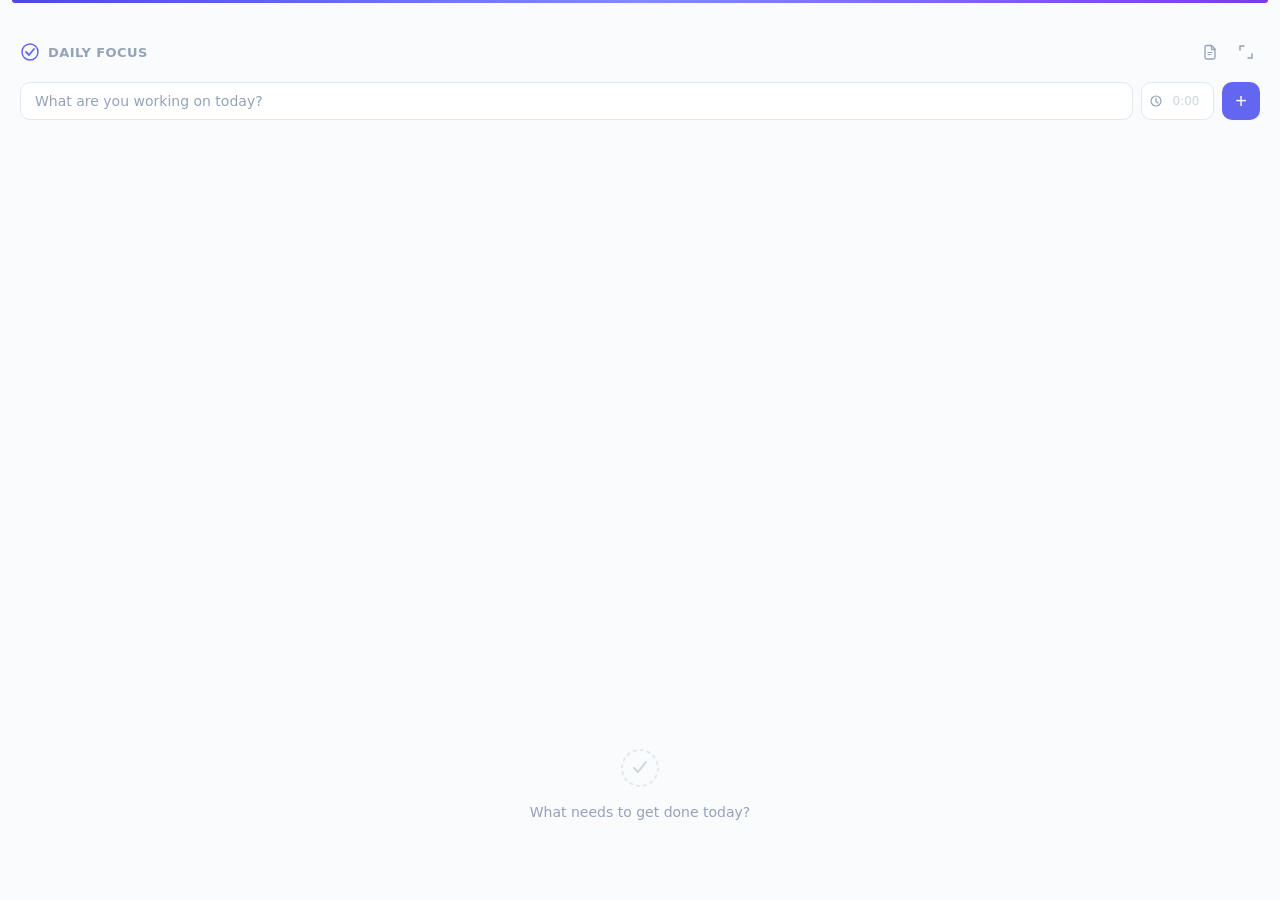
==== src/index.html @ 505d0c35 "Initial commit: Daily Focus Tauri app Vanilla JS + Rust/Tauri v2 task manager with dual-mode UI (ful" ====
<!DOCTYPE html>
<html lang="en">
<head>
  <meta charset="UTF-8">
  <meta name="viewport" content="width=device-width, initial-scale=1.0">
  <link rel="stylesheet" href="app.css">
  <title>Daily Focus</title>
</head>
<body class="mode-full">

  <!-- ── Full Mode ── -->
  <div class="full-mode-container">
    <div class="container">
      <header class="header" id="header-drag-handle">
        <div class="header-left">
          <svg class="header-icon" width="20" height="20" viewBox="0 0 20 20" fill="none">
            <circle cx="10" cy="10" r="8" stroke="#6366f1" stroke-width="1.5" fill="none"/>
            <path d="M6 10l3 3 5-6" stroke="#6366f1" stroke-width="1.8" stroke-linecap="round" stroke-linejoin="round"/>
          </svg>
          <h1>Daily Focus</h1>
        </div>
        <div class="header-right">
          <span class="header-date" id="header-date"></span>
          <button id="daily-notes-btn" class="mode-toggle-btn" title="Today's notes">
            <svg width="16" height="16" viewBox="0 0 16 16" fill="none">
              <path d="M4.5 1.5h5l3.5 3.5v8.5a1.5 1.5 0 01-1.5 1.5h-7A1.5 1.5 0 013 13.5V3a1.5 1.5 0 011.5-1.5z" stroke="currentColor" stroke-width="1.3" stroke-linejoin="round" fill="none"/>
              <path d="M9.5 1.5V5.5h4" stroke="currentColor" stroke-width="1.3" stroke-linejoin="round"/>
              <path d="M6 8.5h4M6 10.5h3" stroke="currentColor" stroke-width="1" stroke-linecap="round"/>
            </svg>
          </button>
          <button id="compact-toggle-btn" class="mode-toggle-btn" title="Switch to compact view">
            <svg width="16" height="16" viewBox="0 0 16 16" fill="none">
              <path d="M6 2L2 2L2 6" stroke="currentColor" stroke-width="1.5" stroke-linecap="round" stroke-linejoin="round"/>
              <path d="M10 14L14 14L14 10" stroke="currentColor" stroke-width="1.5" stroke-linecap="round" stroke-linejoin="round"/>
            </svg>
          </button>
        </div>
      </header>

      <div class="add-todo">
        <input type="text" id="todo-input" placeholder="What are you working on today?" autocomplete="off">
        <div class="estimate-field">
          <svg width="12" height="12" viewBox="0 0 12 12" fill="none">
            <circle cx="6" cy="6" r="5" stroke="currentColor" stroke-width="1.2" fill="none"/>
            <path d="M6 3v3.5l2 1.5" stroke="currentColor" stroke-width="1.2" stroke-linecap="round" stroke-linejoin="round"/>
          </svg>
          <input type="text" id="estimate-input" placeholder="0:00" title="Time estimate (h:mm)" autocomplete="off">
        </div>
        <button id="add-btn" title="Add task">+</button>
      </div>

      <div id="todo-list" class="todo-list"></div>

      <div id="empty-state" class="empty-state">
        <svg width="48" height="48" viewBox="0 0 48 48" fill="none">
          <circle cx="24" cy="24" r="18" stroke="#e2e8f0" stroke-width="2" fill="none" stroke-dasharray="4 3"/>
          <path d="M18 24l4 4 8-10" stroke="#cbd5e1" stroke-width="2" stroke-linecap="round" stroke-linejoin="round"/>
        </svg>
        <p>What needs to get done today?</p>
      </div>

      <footer class="footer" id="footer"></footer>
    </div>

    <div id="day-reset-banner" class="day-reset-banner hidden">
      <p>New day! Clear yesterday's tasks?</p>
      <div class="day-reset-actions">
        <button id="reset-clear" class="btn-clear">Clear all</button>
        <button id="reset-keep" class="btn-keep">Keep them</button>
      </div>
    </div>
  </div>

  <!-- ── Compact Mode ── -->
  <div class="compact-mode-container">
    <div class="compact-header" id="compact-drag-handle">
      <div class="compact-grip">
        <span></span><span></span><span></span>
      </div>
      <span class="compact-timer" id="compact-timer"></span>
      <div class="compact-controls">
        <button class="compact-btn" id="compact-page-btn" title="Open page">
          <svg width="14" height="14" viewBox="0 0 14 14" fill="none">
            <path d="M4 1h4l4 4v7a1 1 0 01-1 1H4a1 1 0 01-1-1V2a1 1 0 011-1z" stroke="currentColor" stroke-width="1.2" stroke-linejoin="round" fill="none"/>
            <path d="M8 1v4h4" stroke="currentColor" stroke-width="1.2" stroke-linejoin="round"/>
            <path d="M5.5 8h3M5.5 10h2" stroke="currentColor" stroke-width="0.9" stroke-linecap="round"/>
          </svg>
        </button>
        <button class="compact-btn" id="compact-pause-btn" title="Pause and expand">
          <svg width="14" height="14" viewBox="0 0 14 14" fill="none">
            <rect x="3" y="2" width="3" height="10" rx="0.5" fill="currentColor"/>
            <rect x="8" y="2" width="3" height="10" rx="0.5" fill="currentColor"/>
          </svg>
        </button>
        <button class="compact-btn" id="expand-toggle-btn" title="Switch to full view">
          <svg width="14" height="14" viewBox="0 0 14 14" fill="none">
            <path d="M2 10L2 12L4 12" stroke="currentColor" stroke-width="1.5" stroke-linecap="round" stroke-linejoin="round"/>
            <path d="M12 4L12 2L10 2" stroke="currentColor" stroke-width="1.5" stroke-linecap="round" stroke-linejoin="round"/>
          </svg>
        </button>
      </div>
    </div>
    <div class="compact-body" id="compact-body">
      <div class="compact-task-row">
        <input type="checkbox" class="compact-check" id="compact-task-check">
        <span class="compact-title" id="compact-task-title">No active task</span>
      </div>
      <div class="compact-progress" id="compact-progress" style="display:none">
        <div class="compact-progress-fill" id="compact-progress-fill"></div>
      </div>
      <div class="compact-subs" id="compact-subtask-list"></div>
    </div>
  </div>

  <script src="app.js"></script>
</body>
</html>
---- src/app.css ----
* {
  margin: 0;
  padding: 0;
  box-sizing: border-box;
}

body {
  font-family: -apple-system, BlinkMacSystemFont, 'SF Pro Text', 'Segoe UI', system-ui, sans-serif;
  font-size: 14px;
  color: #0f172a;
  background: #fafbfc;
  overflow: hidden;
  height: 100vh;
  display: flex;
  flex-direction: column;
  -webkit-font-smoothing: antialiased;
}

/* ── Mode Switching ── */
body.mode-full .compact-mode-container { display: none; }
body.mode-compact .full-mode-container { display: none; }
body.mode-compact { background: transparent; }

.full-mode-container {
  display: flex;
  flex-direction: column;
  height: 100vh;
  overflow: hidden;
}

.container {
  display: flex;
  flex-direction: column;
  flex: 1;
  min-height: 0;
  overflow: hidden;
}

/* ── Header (drag bar + app title) ── */
.header {
  display: flex;
  align-items: center;
  justify-content: space-between;
  padding: 0 20px 8px;
  padding-top: 38px;
  flex-shrink: 0;
  cursor: grab;
  position: relative;
}

.header:active {
  cursor: grabbing;
}

/* Top accent line (matches compact view) */
.header::before {
  content: '';
  position: absolute;
  top: 0;
  left: 12px;
  right: 12px;
  height: 3px;
  background: linear-gradient(90deg, #4f46e5, #818cf8, #7c3aed);
  border-radius: 0 0 3px 3px;
}

.header-left {
  display: flex;
  align-items: center;
  gap: 8px;
}

.header-icon {
  flex-shrink: 0;
}

.header h1 {
  font-size: 13px;
  font-weight: 600;
  color: #94a3b8;
  letter-spacing: 0.4px;
  text-transform: uppercase;
}

.header-right {
  display: flex;
  align-items: center;
  gap: 8px;
}

.header-date {
  font-size: 11px;
  color: #94a3b8;
  font-weight: 500;
}

.mode-toggle-btn {
  width: 28px;
  height: 28px;
  border: none;
  background: none;
  cursor: pointer;
  display: flex;
  align-items: center;
  justify-content: center;
  border-radius: 6px;
  color: #94a3b8;
  transition: background 0.15s, color 0.15s;
}

.mode-toggle-btn:hover {
  background: #f1f5f9;
  color: #64748b;
}

/* ── Add Todo ── */
.add-todo {
  display: flex;
  gap: 8px;
  padding: 8px 20px 12px;
  -webkit-app-region: no-drag;
  flex-shrink: 0;
}

#todo-input {
  flex: 1;
  padding: 10px 14px;
  border: 1.5px solid #e2e8f0;
  border-radius: 10px;
  font-size: 14px;
  font-family: inherit;
  outline: none;
  background: #fff;
  color: #0f172a;
  transition: border-color 0.15s, box-shadow 0.15s;
}

#todo-input:focus {
  border-color: #6366f1;
  box-shadow: 0 0 0 3px rgba(99, 102, 241, 0.1);
}

#todo-input::placeholder {
  color: #94a3b8;
}

/* ── Estimate Field (clock icon + input pill) ── */
.estimate-field {
  display: flex;
  align-items: center;
  gap: 5px;
  padding: 0 8px;
  border: 1.5px solid #e2e8f0;
  border-radius: 10px;
  background: #fff;
  flex-shrink: 0;
  transition: border-color 0.15s, box-shadow 0.15s;
  color: #94a3b8;
}

.estimate-field:focus-within {
  border-color: #6366f1;
  box-shadow: 0 0 0 3px rgba(99, 102, 241, 0.1);
  color: #6366f1;
}

.estimate-field svg {
  flex-shrink: 0;
}

.estimate-field input {
  width: 38px;
  padding: 7px 0;
  border: none;
  background: transparent;
  font-size: 12px;
  font-family: inherit;
  outline: none;
  text-align: center;
  color: #4b5563;
}

.estimate-field input::placeholder {
  color: #cbd5e1;
}

/* Small variant for detail/subtask rows */
.estimate-field.sm {
  padding: 0 6px;
  border-radius: 6px;
  gap: 4px;
}

.estimate-field.sm input {
  width: 34px;
  padding: 4px 0;
  font-size: 11px;
}

.estimate-field.sm svg {
  width: 10px;
  height: 10px;
}

#add-btn {
  width: 38px;
  height: 38px;
  border: none;
  border-radius: 10px;
  background: #6366f1;
  color: #fff;
  font-size: 20px;
  font-weight: 300;
  cursor: pointer;
  display: flex;
  align-items: center;
  justify-content: center;
  transition: background 0.15s;
  flex-shrink: 0;
}

#add-btn:hover {
  background: #4f46e5;
}

/* ── Todo List ── */
.todo-list {
  flex: 1;
  min-height: 0;
  overflow-y: auto;
  padding: 6px 12px;
  display: flex;
  flex-direction: column;
  gap: 6px;
}

/* ── Todo Item (Card) ── */
.todo-item {
  background: #fff;
  border: 1px solid #e8ecf1;
  border-radius: 12px;
  transition: box-shadow 0.2s, border-color 0.2s, background 0.2s;
  animation: fadeSlideIn 0.15s ease-out;
  overflow: hidden;
  flex-shrink: 0;
}

.todo-item:hover {
  border-color: #d4d9e1;
  box-shadow: 0 2px 8px rgba(0, 0, 0, 0.04);
}

.todo-item.in-progress {
  background: linear-gradient(135deg, #eef2ff 0%, #f5f3ff 100%);
  border-color: #a5b4fc;
  box-shadow: 0 2px 12px rgba(99, 102, 241, 0.12), 0 0 0 1px rgba(99, 102, 241, 0.08);
}

.todo-item.in-progress:hover {
  border-color: #818cf8;
  box-shadow: 0 4px 16px rgba(99, 102, 241, 0.16), 0 0 0 1px rgba(99, 102, 241, 0.12);
}

.todo-item.completed {
  background: #fafbfc;
  border-color: #f0f2f5;
}

.todo-item.dragging {
  opacity: 0.4;
  background: #eef2ff;
}

/* ── Card Progress Bar ── */
.card-progress {
  height: 3px;
  background: #e2e8f0;
  margin: 0;
}

.card-progress-fill {
  height: 100%;
  background: linear-gradient(90deg, #6366f1, #a78bfa);
  transition: width 0.3s ease;
}

.todo-item.in-progress .card-progress {
  background: #c7d2fe;
}

.todo-item.completed .card-progress {
  background: #e2e8f0;
}

.todo-item.completed .card-progress-fill {
  background: #94a3b8;
}

@keyframes fadeSlideIn {
  from {
    opacity: 0;
    transform: translateY(-4px);
  }
  to {
    opacity: 1;
    transform: translateY(0);
  }
}

.todo-main {
  display: flex;
  align-items: center;
  gap: 10px;
  padding: 14px 16px 14px 12px;
}

.todo-item.in-progress .todo-main {
  padding-left: 14px;
}

/* ── Drag Grip ── */
.drag-grip {
  cursor: grab;
  width: 16px;
  height: 20px;
  display: flex;
  flex-wrap: wrap;
  align-items: center;
  justify-content: center;
  gap: 2px;
  flex-shrink: 0;
  border-radius: 4px;
  opacity: 0.2;
  transition: opacity 0.15s;
  padding: 2px;
}

.todo-main:hover .drag-grip {
  opacity: 0.6;
}

.drag-grip span {
  display: block;
  width: 3px;
  height: 3px;
  background: #94a3b8;
  border-radius: 50%;
}

/* ── Drop Indicator ── */
.drop-indicator {
  height: 2px;
  background: #6366f1;
  border-radius: 1px;
  margin: 2px 0;
}

.expand-btn {
  width: 20px;
  height: 20px;
  border: none;
  background: none;
  cursor: pointer;
  display: flex;
  align-items: center;
  justify-content: center;
  color: #94a3b8;
  font-size: 10px;
  transition: transform 0.15s, color 0.15s;
  flex-shrink: 0;
  border-radius: 4px;
}

.expand-btn:hover {
  color: #64748b;
  background: #f1f5f9;
}

.expand-btn.expanded {
  transform: rotate(90deg);
}

.todo-checkbox {
  width: 20px;
  height: 20px;
  accent-color: #6366f1;
  cursor: pointer;
  flex-shrink: 0;
  transition: transform 0.1s ease;
}

.todo-checkbox:active {
  transform: scale(0.9);
}

.todo-title {
  flex: 1;
  font-size: 14px;
  font-weight: 500;
  color: #0f172a;
  line-height: 1.5;
  word-break: break-word;
  cursor: text;
}

.todo-item.completed .todo-title {
  text-decoration: line-through;
  color: #cbd5e1;
  font-weight: 400;
  cursor: default;
}

/* ── Actions (always visible) ── */
.todo-actions {
  display: flex;
  align-items: center;
  gap: 4px;
}

/* Play button and estimate: slightly muted when not hovered */
.todo-actions .play-btn,
.todo-actions .estimate-badge {
  opacity: 0.5;
  transition: opacity 0.15s;
}

.todo-main:hover .todo-actions .play-btn,
.todo-main:hover .todo-actions .estimate-badge {
  opacity: 1;
}

/* Active play button is always fully opaque */
.todo-actions .play-btn.active {
  opacity: 1;
}

/* Timer display always fully opaque */
.todo-actions .timer-display {
  opacity: 1;
}

/* Delete button stays hidden until hover */
.todo-actions .delete-btn {
  opacity: 0;
  transition: opacity 0.15s;
}

.todo-main:hover .todo-actions .delete-btn {
  opacity: 1;
}

/* ── Timer Display (inline on in-progress task) ── */
.timer-display {
  font-size: 12px;
  font-weight: 600;
  color: #6366f1;
  font-variant-numeric: tabular-nums;
  white-space: nowrap;
  margin-right: 4px;
}

.timer-display.over-time {
  color: #ef4444;
}

/* ── Estimate badge ── */
.estimate-badge {
  font-size: 10px;
  color: #94a3b8;
  background: #f1f5f9;
  padding: 2px 6px;
  border-radius: 4px;
  white-space: nowrap;
  flex-shrink: 0;
}

.action-btn {
  width: 26px;
  height: 26px;
  border: none;
  background: none;
  cursor: pointer;
  border-radius: 6px;
  display: flex;
  align-items: center;
  justify-content: center;
  transition: background 0.15s;
  color: #94a3b8;
}

.action-btn:hover {
  background: #f1f5f9;
  color: #64748b;
}

.action-btn.play-btn {
  color: #6366f1;
}

.action-btn.play-btn:hover {
  background: #eef2ff;
}

.action-btn.play-btn.active {
  color: #fff;
  background: #6366f1;
}

.action-btn.play-btn.active:hover {
  background: #4f46e5;
}

.action-btn.delete-btn:hover {
  background: #fef2f2;
  color: #ef4444;
}

.action-btn.page-btn {
  opacity: 0.45;
}

.action-btn.page-btn:hover {
  background: #eef2ff;
  color: #6366f1;
  opacity: 1;
}

/* ── Todo Detail (expanded) ── */
.todo-detail {
  display: none;
  padding: 4px 16px 14px 54px;
  border-top: 1px solid #f0f2f5;
}

.todo-detail.visible {
  display: block;
}

.todo-item.in-progress .todo-detail {
  padding-left: 54px;
  border-top-color: rgba(99, 102, 241, 0.1);
}

/* Subitems */
.subitems-section {
  margin-top: 4px;
}

.subitem {
  display: flex;
  align-items: center;
  gap: 6px;
  padding: 3px 0;
  transition: opacity 0.15s;
}

.subitem.dragging {
  opacity: 0.4;
}

.sub-drop-indicator {
  height: 2px;
  background: #6366f1;
  border-radius: 1px;
  margin: 0;
}

.sub-drag-grip {
  cursor: grab;
  width: 14px;
  height: 14px;
  display: flex;
  flex-wrap: wrap;
  align-items: center;
  justify-content: center;
  gap: 1px;
  flex-shrink: 0;
  opacity: 0.2;
  transition: opacity 0.15s;
  padding: 1px;
}

.subitem:hover .sub-drag-grip {
  opacity: 0.6;
}

.sub-drag-grip span {
  display: block;
  width: 2px;
  height: 2px;
  background: #94a3b8;
  border-radius: 50%;
}

.subitem-checkbox {
  width: 15px;
  height: 15px;
  accent-color: #6366f1;
  cursor: pointer;
  flex-shrink: 0;
  transition: transform 0.1s ease;
}

.subitem-checkbox:active {
  transform: scale(0.9);
}

.subitem-title {
  flex: 1;
  font-size: 13px;
  color: #4b5563;
  line-height: 1.4;
  cursor: text;
}

.subitem.completed .subitem-title {
  text-decoration: line-through;
  color: #cbd5e1;
  cursor: default;
}

.subitem-delete {
  width: 20px;
  height: 20px;
  border: none;
  background: none;
  cursor: pointer;
  color: #d1d5db;
  font-size: 14px;
  display: flex;
  align-items: center;
  justify-content: center;
  border-radius: 4px;
  opacity: 0;
  transition: opacity 0.15s, color 0.15s;
}

.subitem:hover .subitem-delete {
  opacity: 1;
}

.subitem-delete:hover {
  color: #ef4444;
}

.add-subitem {
  display: flex;
  gap: 6px;
  margin-top: 6px;
}

.add-subitem > input {
  flex: 1;
  padding: 5px 8px;
  border: 1.5px solid #e2e8f0;
  border-radius: 6px;
  font-size: 12px;
  font-family: inherit;
  outline: none;
  color: #0f172a;
}

.add-subitem > input:focus {
  border-color: #6366f1;
  box-shadow: 0 0 0 2px rgba(99, 102, 241, 0.1);
}

.add-subitem > input::placeholder {
  color: #94a3b8;
}

.add-subitem button {
  padding: 4px 10px;
  border: none;
  border-radius: 6px;
  background: #f1f5f9;
  color: #4b5563;
  font-size: 12px;
  cursor: pointer;
  transition: background 0.15s;
}

.add-subitem button:hover {
  background: #e2e8f0;
}

/* ── Estimate row in detail view ── */
.estimate-row {
  display: flex;
  align-items: center;
  gap: 8px;
  margin-bottom: 8px;
}

.estimate-label {
  font-size: 11px;
  color: #94a3b8;
  font-weight: 500;
  text-transform: uppercase;
  letter-spacing: 0.3px;
}

/* ── Inline Title Editing ── */
.todo-title-edit {
  flex: 1;
  font-size: 14px;
  font-weight: 500;
  font-family: inherit;
  color: #0f172a;
  line-height: 1.5;
  padding: 2px 6px;
  border: 1.5px solid #6366f1;
  border-radius: 6px;
  outline: none;
  background: #fff;
  box-shadow: 0 0 0 3px rgba(99, 102, 241, 0.1);
}

.subitem-title-edit {
  flex: 1;
  font-size: 13px;
  font-family: inherit;
  color: #0f172a;
  line-height: 1.4;
  padding: 1px 4px;
  border: 1.5px solid #6366f1;
  border-radius: 4px;
  outline: none;
  background: #fff;
  box-shadow: 0 0 0 2px rgba(99, 102, 241, 0.1);
}

/* ── Empty State ── */
.empty-state {
  display: flex;
  flex-direction: column;
  align-items: center;
  gap: 12px;
  padding: 60px 20px;
  color: #94a3b8;
}

.empty-state p {
  font-size: 14px;
  color: #94a3b8;
}

.empty-state.hidden {
  display: none;
}

/* ── Footer ── */
.footer {
  padding: 10px 20px;
  font-size: 12px;
  color: #94a3b8;
  text-align: center;
  flex-shrink: 0;
}

.footer.hidden {
  display: none;
}

/* ── Day Reset Banner ── */
.day-reset-banner {
  position: fixed;
  bottom: 0;
  left: 0;
  right: 0;
  background: #fffbeb;
  border-top: 1px solid #fde68a;
  padding: 12px 16px;
  display: flex;
  align-items: center;
  justify-content: space-between;
}

.day-reset-banner.hidden {
  display: none;
}

.day-reset-banner p {
  font-size: 13px;
  color: #92400e;
  font-weight: 500;
}

.day-reset-actions {
  display: flex;
  gap: 8px;
}

.btn-clear, .btn-keep {
  padding: 5px 12px;
  border: none;
  border-radius: 6px;
  font-size: 12px;
  font-family: inherit;
  cursor: pointer;
  transition: background 0.15s;
}

.btn-clear {
  background: #fde68a;
  color: #92400e;
}

.btn-clear:hover {
  background: #fcd34d;
}

.btn-keep {
  background: #fff;
  color: #64748b;
  border: 1px solid #e2e8f0;
}

.btn-keep:hover {
  background: #f9fafb;
}

/* ── Scrollbar ── */
.todo-list::-webkit-scrollbar {
  width: 5px;
}

.todo-list::-webkit-scrollbar-track {
  background: transparent;
}

.todo-list::-webkit-scrollbar-thumb {
  background: #cbd5e1;
  border-radius: 3px;
}

.todo-list::-webkit-scrollbar-thumb:hover {
  background: #94a3b8;
}

/* ═══════════════════════════════════════════
   COMPACT MODE — Floating Focus Widget
   ═══════════════════════════════════════════ */

.compact-mode-container {
  background: linear-gradient(180deg, rgba(255,255,255,0.97) 0%, rgba(248,250,252,0.97) 100%);
  backdrop-filter: blur(28px) saturate(1.3);
  -webkit-backdrop-filter: blur(28px) saturate(1.3);
  border-radius: 14px;
  box-shadow:
    0 20px 40px rgba(0, 0, 0, 0.10),
    0 6px 12px rgba(0, 0, 0, 0.06),
    0 0 0 1px rgba(0, 0, 0, 0.05),
    inset 0 1px 0 rgba(255, 255, 255, 0.6);
  overflow: hidden;
  user-select: none;
}

/* ── Compact Header (drag handle + controls) ── */
.compact-header {
  display: flex;
  align-items: center;
  gap: 8px;
  padding: 10px 12px 6px;
  cursor: grab;
  position: relative;
}

.compact-header:active {
  cursor: grabbing;
}

/* Top accent line */
.compact-header::before {
  content: '';
  position: absolute;
  top: 0;
  left: 12px;
  right: 12px;
  height: 3px;
  background: linear-gradient(90deg, #4f46e5, #818cf8, #7c3aed);
  border-radius: 0 0 3px 3px;
}

.compact-grip {
  display: flex;
  flex-direction: column;
  gap: 2.5px;
  flex-shrink: 0;
  opacity: 0.2;
  transition: opacity 0.15s;
}

.compact-header:hover .compact-grip {
  opacity: 0.45;
}

.compact-grip span {
  display: block;
  width: 14px;
  height: 1.5px;
  background: #94a3b8;
  border-radius: 1px;
}

.compact-timer {
  flex: 1;
  font-size: 18px;
  font-weight: 700;
  color: #312e81;
  font-variant-numeric: tabular-nums;
  text-align: center;
  letter-spacing: -0.5px;
  line-height: 1;
}

.compact-timer.over-time {
  color: #dc2626;
}

.compact-controls {
  display: flex;
  align-items: center;
  gap: 2px;
  flex-shrink: 0;
}

.compact-btn {
  width: 26px;
  height: 26px;
  border: none;
  background: none;
  display: flex;
  align-items: center;
  justify-content: center;
  border-radius: 7px;
  cursor: pointer;
  color: #94a3b8;
  transition: background 0.15s, color 0.15s;
}

.compact-btn:hover {
  background: rgba(99, 102, 241, 0.08);
  color: #6366f1;
}

/* ── Compact Body ── */
.compact-body {
  padding: 2px 12px 12px;
}

/* ── Task Row (subtle card) ── */
.compact-task-row {
  display: flex;
  align-items: center;
  gap: 10px;
  padding: 8px 10px;
  background: rgba(99, 102, 241, 0.04);
  border: 1px solid rgba(99, 102, 241, 0.1);
  border-radius: 10px;
}

/* ── Custom Checkbox (main task — round) ── */
.compact-check {
  -webkit-appearance: none;
  appearance: none;
  width: 20px;
  height: 20px;
  border: 2px solid #a5b4fc;
  border-radius: 50%;
  cursor: pointer;
  flex-shrink: 0;
  position: relative;
  background: transparent;
  transition: background 0.2s ease, border-color 0.2s ease, transform 0.1s ease;
}

.compact-check:hover {
  border-color: #6366f1;
  background: rgba(99, 102, 241, 0.06);
}

.compact-check:active {
  transform: scale(0.88);
}

.compact-check:checked {
  background: #6366f1;
  border-color: #6366f1;
}

.compact-check:checked::after {
  content: '';
  position: absolute;
  top: 3px;
  left: 6px;
  width: 5px;
  height: 9px;
  border: solid #fff;
  border-width: 0 2px 2px 0;
  transform: rotate(45deg);
}

.compact-title {
  flex: 1;
  font-size: 14px;
  font-weight: 600;
  color: #0f172a;
  line-height: 1.35;
  word-break: break-word;
  letter-spacing: -0.1px;
}

.compact-title.no-task {
  color: #94a3b8;
  font-style: italic;
  font-weight: 400;
}

/* ── Progress Bar ── */
.compact-progress {
  height: 3px;
  background: #cbd5e1;
  border-radius: 2px;
  margin: 8px 2px 2px;
  overflow: hidden;
}

.compact-progress-fill {
  height: 100%;
  background: linear-gradient(90deg, #4f46e5, #7c3aed);
  border-radius: 2px;
  transition: width 0.3s ease;
}

/* ── Compact Subtasks ── */
.compact-subs {
  margin: 6px 0 0 10px;
  padding-left: 10px;
  border-left: 2px solid #e8ecf1;
  display: flex;
  flex-direction: column;
  gap: 1px;
}

.compact-sub {
  display: flex;
  align-items: center;
  gap: 8px;
  padding: 4px 8px;
  border-radius: 8px;
  transition: background 0.15s, opacity 0.2s;
}

.compact-sub:hover {
  background: rgba(99, 102, 241, 0.04);
}

/* ── Custom Checkbox (subtask — smaller round) ── */
.compact-sub input[type="checkbox"] {
  -webkit-appearance: none;
  appearance: none;
  width: 16px;
  height: 16px;
  border: 1.5px solid #cbd5e1;
  border-radius: 50%;
  cursor: pointer;
  flex-shrink: 0;
  position: relative;
  background: transparent;
  transition: background 0.2s ease, border-color 0.2s ease, transform 0.1s ease;
}

.compact-sub input[type="checkbox"]:hover {
  border-color: #818cf8;
}

.compact-sub input[type="checkbox"]:active {
  transform: scale(0.88);
}

.compact-sub input[type="checkbox"]:checked {
  background: #6366f1;
  border-color: #6366f1;
}

.compact-sub input[type="checkbox"]:checked::after {
  content: '';
  position: absolute;
  top: 2px;
  left: 4.5px;
  width: 4px;
  height: 7px;
  border: solid #fff;
  border-width: 0 1.5px 1.5px 0;
  transform: rotate(45deg);
}

.compact-sub-text {
  flex: 1;
  font-size: 12.5px;
  color: #1e293b;
  line-height: 1.4;
  letter-spacing: -0.05px;
}

.compact-sub.done {
  opacity: 0.5;
}

.compact-sub.done .compact-sub-text {
  text-decoration: line-through;
  color: #64748b;
}

.compact-sub .estimate-badge {
  font-size: 9px;
  margin-left: auto;
  background: rgba(99, 102, 241, 0.08);
  padding: 2px 6px;
  border-radius: 4px;
  color: #4f46e5;
  font-weight: 500;
}

/* ── Compact Subtask Drag Grip ── */
.compact-sub-grip {
  cursor: grab;
  width: 12px;
  height: 14px;
  display: flex;
  flex-wrap: wrap;
  align-items: center;
  justify-content: center;
  gap: 1px;
  flex-shrink: 0;
  opacity: 0;
  transition: opacity 0.15s;
  padding: 1px;
}

.compact-sub:hover .compact-sub-grip {
  opacity: 0.4;
}

.compact-sub-grip:active {
  cursor: grabbing;
  opacity: 0.7;
}

.compact-sub-grip span {
  display: block;
  width: 2px;
  height: 2px;
  background: #94a3b8;
  border-radius: 50%;
}

.compact-sub.dragging {
  opacity: 0.4;
}

/* ── Drag ghost (pointer-based DnD) ── */
.drag-ghost {
  border: 1px solid #e2e8f0;
}

.drag-grip:active,
.sub-drag-grip:active {
  cursor: grabbing;
}
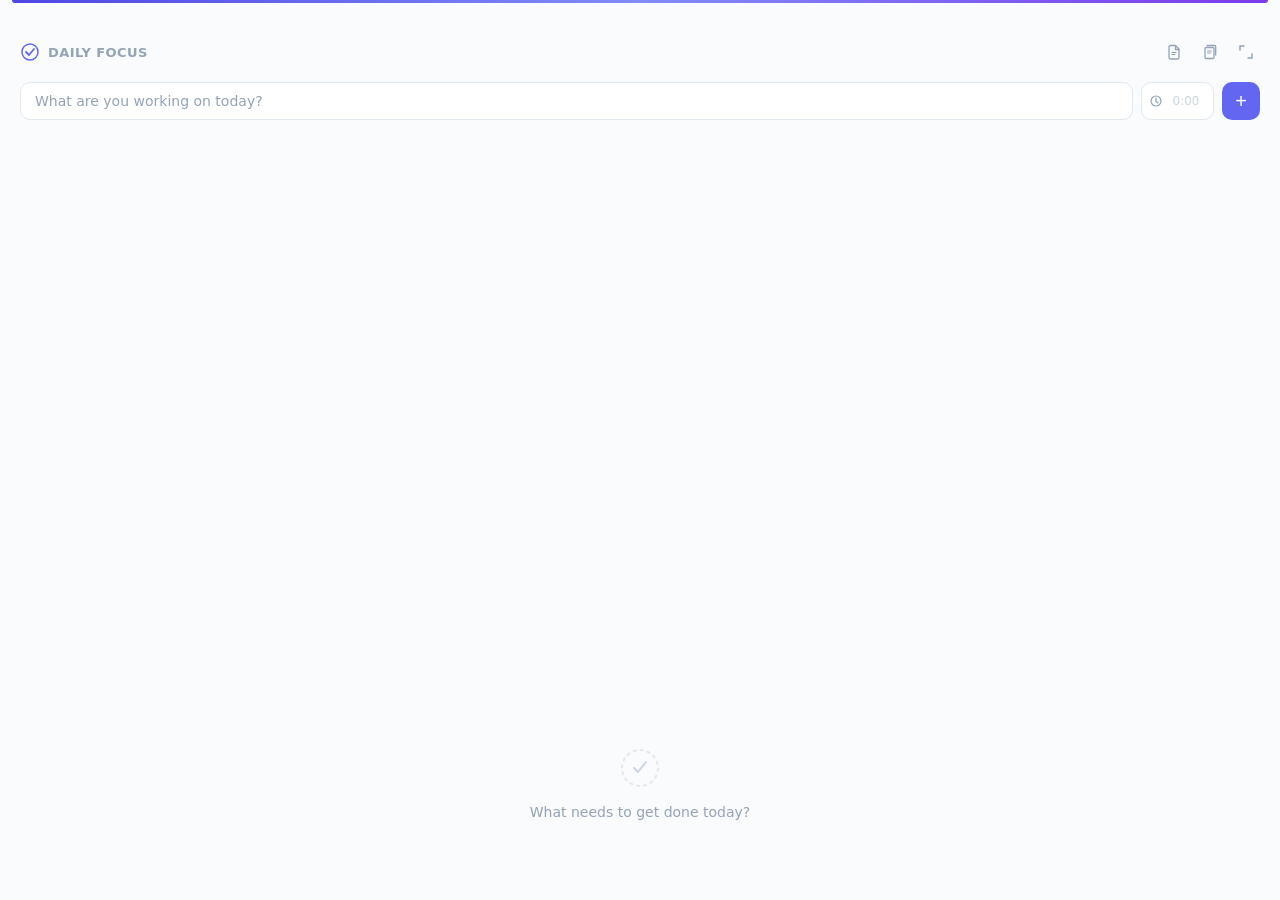
==== commit 3529f738: "Pages Browser" ====
--- a/src/index.html
+++ b/src/index.html
@@ -26,6 +26,13 @@
               <path d="M4.5 1.5h5l3.5 3.5v8.5a1.5 1.5 0 01-1.5 1.5h-7A1.5 1.5 0 013 13.5V3a1.5 1.5 0 011.5-1.5z" stroke="currentColor" stroke-width="1.3" stroke-linejoin="round" fill="none"/>
               <path d="M9.5 1.5V5.5h4" stroke="currentColor" stroke-width="1.3" stroke-linejoin="round"/>
               <path d="M6 8.5h4M6 10.5h3" stroke="currentColor" stroke-width="1" stroke-linecap="round"/>
+            </svg>
+          </button>
+          <button id="all-pages-btn" class="mode-toggle-btn" title="All pages">
+            <svg width="16" height="16" viewBox="0 0 16 16" fill="none">
+              <rect x="3" y="3.5" width="9" height="11" rx="1.2" stroke="currentColor" stroke-width="1.3" fill="none"/>
+              <path d="M5 1.5h7.5a1.2 1.2 0 011.2 1.2V11" stroke="currentColor" stroke-width="1.3" stroke-linecap="round" stroke-linejoin="round"/>
+              <path d="M5.5 7h4M5.5 9h3" stroke="currentColor" stroke-width="1" stroke-linecap="round"/>
             </svg>
           </button>
           <button id="compact-toggle-btn" class="mode-toggle-btn" title="Switch to compact view">
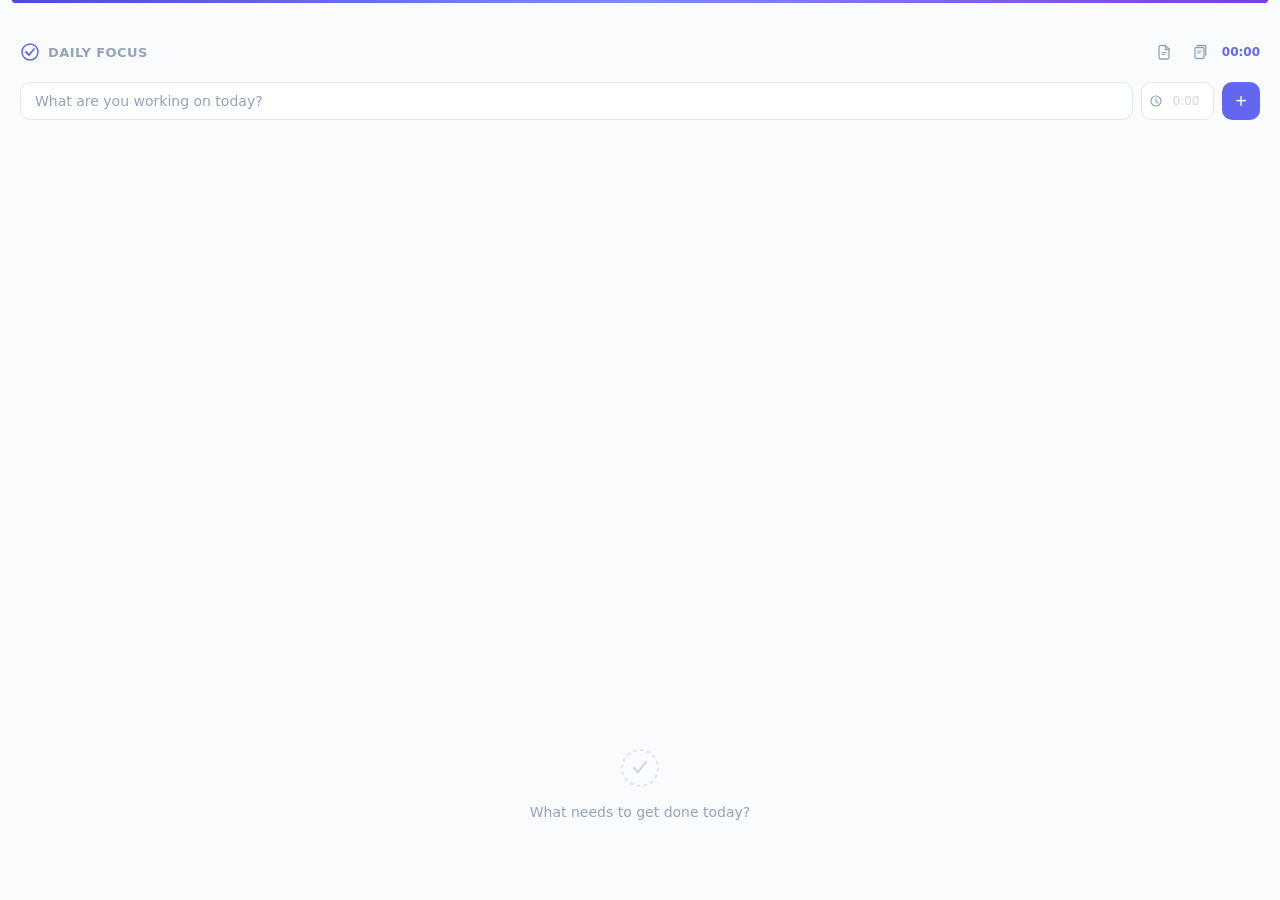
==== commit 209a0be0: "Timestamp logging of task movements and some UI changes" ====
--- a/src/index.html
+++ b/src/index.html
@@ -35,12 +35,7 @@
               <path d="M5.5 7h4M5.5 9h3" stroke="currentColor" stroke-width="1" stroke-linecap="round"/>
             </svg>
           </button>
-          <button id="compact-toggle-btn" class="mode-toggle-btn" title="Switch to compact view">
-            <svg width="16" height="16" viewBox="0 0 16 16" fill="none">
-              <path d="M6 2L2 2L2 6" stroke="currentColor" stroke-width="1.5" stroke-linecap="round" stroke-linejoin="round"/>
-              <path d="M10 14L14 14L14 10" stroke="currentColor" stroke-width="1.5" stroke-linecap="round" stroke-linejoin="round"/>
-            </svg>
-          </button>
+          <span class="header-total-time" id="header-total-time" title="Total time today">00:00</span>
         </div>
       </header>
 
--- a/src/app.css
+++ b/src/app.css
@@ -92,6 +92,14 @@
   font-size: 11px;
   color: #94a3b8;
   font-weight: 500;
+}
+
+.header-total-time {
+  font-size: 12px;
+  font-weight: 600;
+  color: #6366f1;
+  font-variant-numeric: tabular-nums;
+  white-space: nowrap;
 }
 
 .mode-toggle-btn {
@@ -439,14 +447,32 @@
   opacity: 1;
 }
 
-/* Delete button stays hidden until hover */
-.todo-actions .delete-btn {
-  opacity: 0;
-  transition: opacity 0.15s;
-}
-
-.todo-main:hover .todo-actions .delete-btn {
-  opacity: 1;
+/* Delete button in detail section */
+.detail-delete-row {
+  margin-top: 8px;
+  padding-top: 8px;
+  border-top: 1px solid #f1f5f9;
+  display: flex;
+  justify-content: flex-end;
+}
+
+.detail-delete-btn {
+  display: flex;
+  align-items: center;
+  gap: 4px;
+  padding: 4px 10px;
+  border: none;
+  border-radius: 6px;
+  background: none;
+  color: #94a3b8;
+  font-size: 12px;
+  cursor: pointer;
+  transition: color 0.15s, background 0.15s;
+}
+
+.detail-delete-btn:hover {
+  background: #fef2f2;
+  color: #ef4444;
 }
 
 /* ── Timer Display (inline on in-progress task) ── */
@@ -508,11 +534,6 @@
 
 .action-btn.play-btn.active:hover {
   background: #4f46e5;
-}
-
-.action-btn.delete-btn:hover {
-  background: #fef2f2;
-  color: #ef4444;
 }
 
 .action-btn.page-btn {
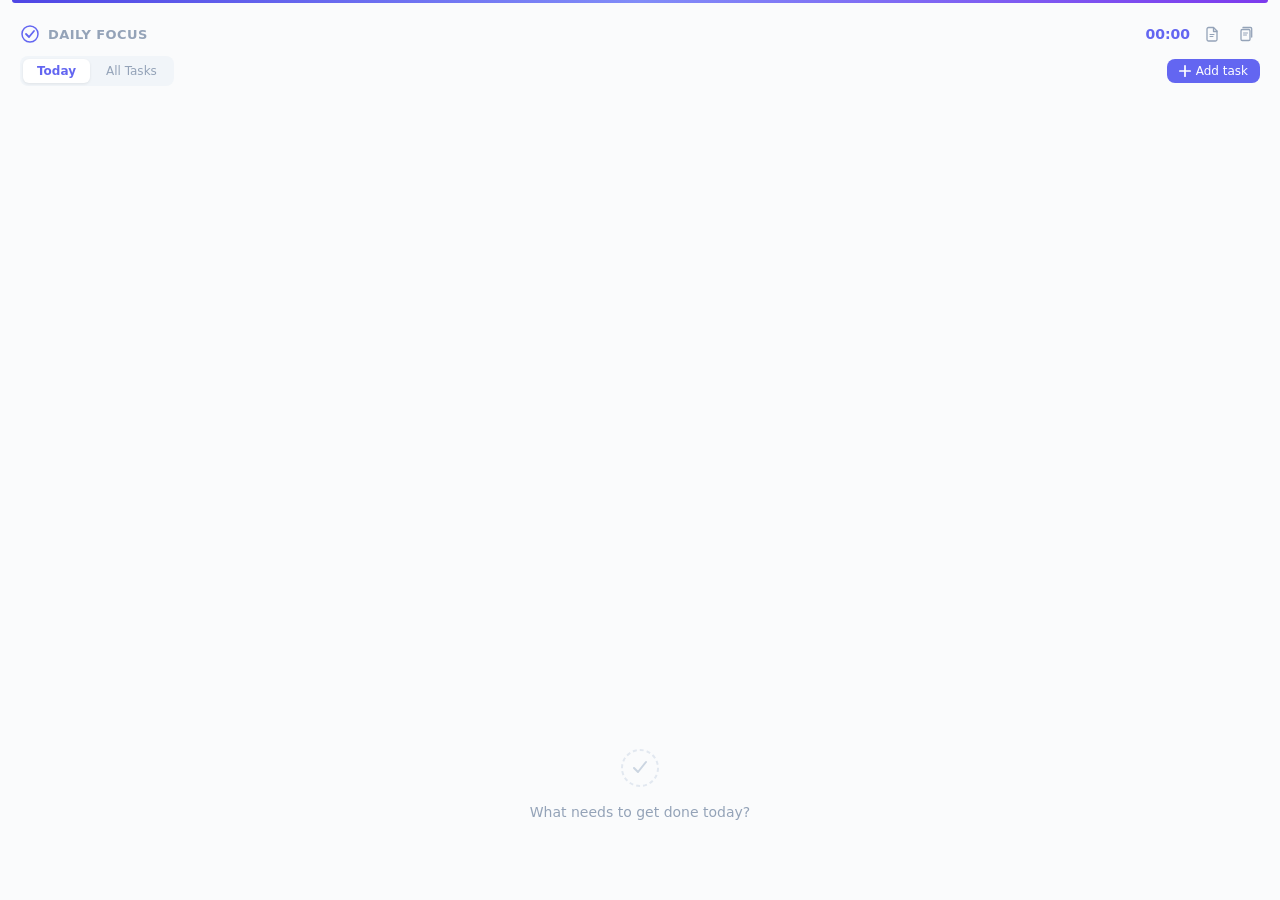
==== commit 460a9018: "- Organize tasks under projects - Today vs All Tasks view - Improved add task UI" ====
--- a/src/index.html
+++ b/src/index.html
@@ -12,43 +12,103 @@
   <div class="full-mode-container">
     <div class="container">
       <header class="header" id="header-drag-handle">
-        <div class="header-left">
-          <svg class="header-icon" width="20" height="20" viewBox="0 0 20 20" fill="none">
-            <circle cx="10" cy="10" r="8" stroke="#6366f1" stroke-width="1.5" fill="none"/>
-            <path d="M6 10l3 3 5-6" stroke="#6366f1" stroke-width="1.8" stroke-linecap="round" stroke-linejoin="round"/>
-          </svg>
-          <h1>Daily Focus</h1>
+        <div class="header-top">
+          <div class="header-left">
+            <svg class="header-icon" width="20" height="20" viewBox="0 0 20 20" fill="none">
+              <circle cx="10" cy="10" r="8" stroke="#6366f1" stroke-width="1.5" fill="none"/>
+              <path d="M6 10l3 3 5-6" stroke="#6366f1" stroke-width="1.8" stroke-linecap="round" stroke-linejoin="round"/>
+            </svg>
+            <h1>Daily Focus</h1>
+            <span class="header-date" id="header-date"></span>
+          </div>
+          <div class="header-right">
+            <span class="header-total-time" id="header-total-time" title="Total time today">00:00</span>
+            <button id="daily-notes-btn" class="mode-toggle-btn" title="Today's notes">
+              <svg width="16" height="16" viewBox="0 0 16 16" fill="none">
+                <path d="M4.5 1.5h5l3.5 3.5v8.5a1.5 1.5 0 01-1.5 1.5h-7A1.5 1.5 0 013 13.5V3a1.5 1.5 0 011.5-1.5z" stroke="currentColor" stroke-width="1.3" stroke-linejoin="round" fill="none"/>
+                <path d="M9.5 1.5V5.5h4" stroke="currentColor" stroke-width="1.3" stroke-linejoin="round"/>
+                <path d="M6 8.5h4M6 10.5h3" stroke="currentColor" stroke-width="1" stroke-linecap="round"/>
+              </svg>
+            </button>
+            <button id="all-pages-btn" class="mode-toggle-btn" title="All pages">
+              <svg width="16" height="16" viewBox="0 0 16 16" fill="none">
+                <rect x="3" y="3.5" width="9" height="11" rx="1.2" stroke="currentColor" stroke-width="1.3" fill="none"/>
+                <path d="M5 1.5h7.5a1.2 1.2 0 011.2 1.2V11" stroke="currentColor" stroke-width="1.3" stroke-linecap="round" stroke-linejoin="round"/>
+                <path d="M5.5 7h4M5.5 9h3" stroke="currentColor" stroke-width="1" stroke-linecap="round"/>
+              </svg>
+            </button>
+          </div>
         </div>
-        <div class="header-right">
-          <span class="header-date" id="header-date"></span>
-          <button id="daily-notes-btn" class="mode-toggle-btn" title="Today's notes">
-            <svg width="16" height="16" viewBox="0 0 16 16" fill="none">
-              <path d="M4.5 1.5h5l3.5 3.5v8.5a1.5 1.5 0 01-1.5 1.5h-7A1.5 1.5 0 013 13.5V3a1.5 1.5 0 011.5-1.5z" stroke="currentColor" stroke-width="1.3" stroke-linejoin="round" fill="none"/>
-              <path d="M9.5 1.5V5.5h4" stroke="currentColor" stroke-width="1.3" stroke-linejoin="round"/>
-              <path d="M6 8.5h4M6 10.5h3" stroke="currentColor" stroke-width="1" stroke-linecap="round"/>
+        <div class="header-tabs">
+          <div class="view-switcher" id="view-switcher">
+            <button class="view-tab active" data-view="today">Today</button>
+            <button class="view-tab" data-view="all">All Tasks</button>
+          </div>
+          <button id="add-btn" title="Add task">
+            <svg width="12" height="12" viewBox="0 0 14 14" fill="none">
+              <path d="M7 1v12M1 7h12" stroke="currentColor" stroke-width="2" stroke-linecap="round"/>
             </svg>
+            Add task
           </button>
-          <button id="all-pages-btn" class="mode-toggle-btn" title="All pages">
-            <svg width="16" height="16" viewBox="0 0 16 16" fill="none">
-              <rect x="3" y="3.5" width="9" height="11" rx="1.2" stroke="currentColor" stroke-width="1.3" fill="none"/>
-              <path d="M5 1.5h7.5a1.2 1.2 0 011.2 1.2V11" stroke="currentColor" stroke-width="1.3" stroke-linecap="round" stroke-linejoin="round"/>
-              <path d="M5.5 7h4M5.5 9h3" stroke="currentColor" stroke-width="1" stroke-linecap="round"/>
-            </svg>
-          </button>
-          <span class="header-total-time" id="header-total-time" title="Total time today">00:00</span>
         </div>
       </header>
 
-      <div class="add-todo">
-        <input type="text" id="todo-input" placeholder="What are you working on today?" autocomplete="off">
-        <div class="estimate-field">
-          <svg width="12" height="12" viewBox="0 0 12 12" fill="none">
-            <circle cx="6" cy="6" r="5" stroke="currentColor" stroke-width="1.2" fill="none"/>
-            <path d="M6 3v3.5l2 1.5" stroke="currentColor" stroke-width="1.2" stroke-linecap="round" stroke-linejoin="round"/>
-          </svg>
-          <input type="text" id="estimate-input" placeholder="0:00" title="Time estimate (h:mm)" autocomplete="off">
+      <!-- Add Task Modal -->
+      <div id="add-task-modal" class="modal-overlay hidden">
+        <div class="modal">
+          <div class="modal-header">
+            <h2>New Task</h2>
+            <button class="modal-close" id="modal-close">&times;</button>
+          </div>
+          <div class="modal-body">
+            <div class="modal-field">
+              <label>Task name</label>
+              <input type="text" id="modal-title" placeholder="What are you working on?" autocomplete="off">
+            </div>
+            <div class="modal-row">
+              <div class="modal-field half-auto">
+                <label>Estimate</label>
+                <div class="estimate-field sm">
+                  <svg width="10" height="10" viewBox="0 0 12 12" fill="none">
+                    <circle cx="6" cy="6" r="5" stroke="currentColor" stroke-width="1.2" fill="none"/>
+                    <path d="M6 3v3.5l2 1.5" stroke="currentColor" stroke-width="1.2" stroke-linecap="round" stroke-linejoin="round"/>
+                  </svg>
+                  <input type="text" id="modal-estimate" placeholder="0:00" title="Time estimate (h:mm)" autocomplete="off">
+                </div>
+              </div>
+              <div class="modal-field half">
+                <label>Project</label>
+                <div class="project-input-wrapper">
+                  <input type="text" id="modal-project" class="project-input" placeholder="No project" autocomplete="off">
+                </div>
+              </div>
+            </div>
+            <div class="modal-field">
+              <button type="button" id="modal-today" class="today-toggle-btn is-today">
+                <span class="today-dot"></span> Planned for today
+              </button>
+            </div>
+            <div class="modal-field">
+              <label>Subtasks</label>
+              <div id="modal-subtasks" class="modal-subtasks"></div>
+              <div class="modal-add-subtask">
+                <input type="text" id="modal-subtask-input" placeholder="Add a subtask..." autocomplete="off">
+                <div class="estimate-field sm">
+                  <svg width="10" height="10" viewBox="0 0 12 12" fill="none">
+                    <circle cx="6" cy="6" r="5" stroke="currentColor" stroke-width="1.2" fill="none"/>
+                    <path d="M6 3v3.5l2 1.5" stroke="currentColor" stroke-width="1.2" stroke-linecap="round" stroke-linejoin="round"/>
+                  </svg>
+                  <input type="text" id="modal-subtask-estimate" placeholder="0:00" autocomplete="off">
+                </div>
+                <button id="modal-subtask-add">+</button>
+              </div>
+            </div>
+          </div>
+          <div class="modal-footer">
+            <button class="modal-btn cancel" id="modal-cancel">Cancel</button>
+            <button class="modal-btn save" id="modal-save">Add Task</button>
+          </div>
         </div>
-        <button id="add-btn" title="Add task">+</button>
       </div>
 
       <div id="todo-list" class="todo-list"></div>
@@ -64,13 +124,6 @@
       <footer class="footer" id="footer"></footer>
     </div>
 
-    <div id="day-reset-banner" class="day-reset-banner hidden">
-      <p>New day! Clear yesterday's tasks?</p>
-      <div class="day-reset-actions">
-        <button id="reset-clear" class="btn-clear">Clear all</button>
-        <button id="reset-keep" class="btn-keep">Keep them</button>
-      </div>
-    </div>
   </div>
 
   <!-- ── Compact Mode ── -->
--- a/src/app.css
+++ b/src/app.css
@@ -39,10 +39,9 @@
 /* ── Header (drag bar + app title) ── */
 .header {
   display: flex;
-  align-items: center;
-  justify-content: space-between;
-  padding: 0 20px 8px;
-  padding-top: 38px;
+  flex-direction: column;
+  padding: 0 20px;
+  padding-top: 20px;
   flex-shrink: 0;
   cursor: grab;
   position: relative;
@@ -64,6 +63,12 @@
   border-radius: 0 0 3px 3px;
 }
 
+.header-top {
+  display: flex;
+  align-items: center;
+  justify-content: space-between;
+}
+
 .header-left {
   display: flex;
   align-items: center;
@@ -82,24 +87,33 @@
   text-transform: uppercase;
 }
 
-.header-right {
-  display: flex;
-  align-items: center;
-  gap: 8px;
-}
-
 .header-date {
   font-size: 11px;
-  color: #94a3b8;
+  color: #cbd5e1;
   font-weight: 500;
+  margin-left: 2px;
+}
+
+.header-right {
+  display: flex;
+  align-items: center;
+  gap: 6px;
 }
 
 .header-total-time {
-  font-size: 12px;
+  font-size: 14px;
   font-weight: 600;
   color: #6366f1;
   font-variant-numeric: tabular-nums;
   white-space: nowrap;
+  margin-right: 2px;
+}
+
+.header-tabs {
+  padding: 8px 0 6px;
+  display: flex;
+  align-items: center;
+  gap: 8px;
 }
 
 .mode-toggle-btn {
@@ -122,34 +136,32 @@
 }
 
 /* ── Add Todo ── */
-.add-todo {
-  display: flex;
-  gap: 8px;
-  padding: 8px 20px 12px;
+/* ── Add Task Button ── */
+
+#add-btn {
+  display: flex;
+  align-items: center;
+  gap: 5px;
+  padding: 5px 12px;
+  border: none;
+  border-radius: 8px;
+  background: #6366f1;
+  color: #fff;
+  font-size: 12px;
+  font-family: inherit;
+  font-weight: 500;
+  cursor: pointer;
+  transition: background 0.15s;
+  margin-left: auto;
   -webkit-app-region: no-drag;
-  flex-shrink: 0;
-}
-
-#todo-input {
-  flex: 1;
-  padding: 10px 14px;
-  border: 1.5px solid #e2e8f0;
-  border-radius: 10px;
-  font-size: 14px;
-  font-family: inherit;
-  outline: none;
-  background: #fff;
-  color: #0f172a;
-  transition: border-color 0.15s, box-shadow 0.15s;
-}
-
-#todo-input:focus {
-  border-color: #6366f1;
-  box-shadow: 0 0 0 3px rgba(99, 102, 241, 0.1);
-}
-
-#todo-input::placeholder {
-  color: #94a3b8;
+}
+
+#add-btn:hover {
+  background: #4f46e5;
+}
+
+#add-btn svg {
+  flex-shrink: 0;
 }
 
 /* ── Estimate Field (clock icon + input pill) ── */
@@ -159,7 +171,7 @@
   gap: 5px;
   padding: 0 8px;
   border: 1.5px solid #e2e8f0;
-  border-radius: 10px;
+  border-radius: 8px;
   background: #fff;
   flex-shrink: 0;
   transition: border-color 0.15s, box-shadow 0.15s;
@@ -210,25 +222,298 @@
   height: 10px;
 }
 
-#add-btn {
-  width: 38px;
-  height: 38px;
+/* ── Add Task Modal ── */
+
+.modal-overlay {
+  position: fixed;
+  inset: 0;
+  background: rgba(15, 23, 42, 0.3);
+  backdrop-filter: blur(2px);
+  display: flex;
+  align-items: center;
+  justify-content: center;
+  z-index: 100;
+  -webkit-app-region: no-drag;
+}
+
+.modal-overlay.hidden {
+  display: none;
+}
+
+.modal {
+  background: #fff;
+  border-radius: 14px;
+  box-shadow: 0 16px 48px rgba(0,0,0,0.15), 0 0 0 1px rgba(0,0,0,0.05);
+  width: 340px;
+  max-height: 90vh;
+  overflow-y: auto;
+  animation: modal-in 0.15s ease-out;
+}
+
+@keyframes modal-in {
+  from { opacity: 0; transform: scale(0.97) translateY(4px); }
+  to   { opacity: 1; transform: scale(1) translateY(0); }
+}
+
+.modal-header {
+  display: flex;
+  align-items: center;
+  justify-content: space-between;
+  padding: 16px 18px 0;
+}
+
+.modal-header h2 {
+  font-size: 15px;
+  font-weight: 600;
+  color: #0f172a;
+}
+
+.modal-close {
+  width: 28px;
+  height: 28px;
   border: none;
-  border-radius: 10px;
+  background: none;
+  font-size: 18px;
+  color: #94a3b8;
+  cursor: pointer;
+  border-radius: 6px;
+  display: flex;
+  align-items: center;
+  justify-content: center;
+}
+
+.modal-close:hover {
+  background: #f1f5f9;
+  color: #64748b;
+}
+
+.modal-body {
+  padding: 14px 18px;
+  display: flex;
+  flex-direction: column;
+  gap: 12px;
+}
+
+.modal-field {
+  display: flex;
+  flex-direction: column;
+  gap: 5px;
+}
+
+.modal-field label {
+  font-size: 11px;
+  font-weight: 600;
+  color: #94a3b8;
+  text-transform: uppercase;
+  letter-spacing: 0.3px;
+}
+
+.modal-field input[type="text"] {
+  padding: 8px 12px;
+  border: 1.5px solid #e2e8f0;
+  border-radius: 8px;
+  font-size: 14px;
+  font-family: inherit;
+  outline: none;
+  background: #fff;
+  color: #0f172a;
+  transition: border-color 0.15s, box-shadow 0.15s;
+}
+
+.modal-field input[type="text"]:focus {
+  border-color: #6366f1;
+  box-shadow: 0 0 0 3px rgba(99,102,241,0.1);
+}
+
+.modal-field input[type="text"]::placeholder {
+  color: #cbd5e1;
+}
+
+.modal-row {
+  display: flex;
+  gap: 10px;
+}
+
+.modal-field.half {
+  flex: 1;
+}
+
+.modal-field.half-auto {
+  flex: 0 0 auto;
+}
+
+/* Override: estimate inputs inside modals should not get the generic modal input border */
+.modal-field .estimate-field input,
+.modal-add-subtask .estimate-field input {
+  border: none !important;
+  box-shadow: none !important;
+  padding: 0;
+  width: 32px;
+  font-size: 12px;
+  text-align: center;
+  background: transparent;
+}
+
+/* Match estimate field height to adjacent inputs in modal */
+.modal-field .estimate-field.sm,
+.modal-add-subtask .estimate-field.sm {
+  padding: 7px 8px;
+  border-radius: 8px;
+  border-width: 1.5px;
+}
+
+.modal-field .today-toggle-btn {
+  margin-top: 0;
+}
+
+/* Modal subtasks */
+.modal-subtasks {
+  display: flex;
+  flex-direction: column;
+  gap: 4px;
+}
+
+.modal-subtask-item {
+  display: flex;
+  align-items: center;
+  gap: 8px;
+  padding: 6px 10px;
+  background: #f8fafc;
+  border: 1px solid #f1f5f9;
+  border-radius: 8px;
+  font-size: 13px;
+  color: #0f172a;
+}
+
+.modal-subtask-title {
+  flex: 1;
+  min-width: 0;
+  overflow: hidden;
+  text-overflow: ellipsis;
+  white-space: nowrap;
+}
+
+.modal-subtask-est {
+  font-size: 11px;
+  color: #94a3b8;
+  font-weight: 500;
+  flex-shrink: 0;
+  background: #eef2ff;
+  color: #6366f1;
+  padding: 1px 6px;
+  border-radius: 4px;
+}
+
+.modal-subtask-remove {
+  width: 20px;
+  height: 20px;
+  border: none;
+  background: none;
+  color: #cbd5e1;
+  font-size: 14px;
+  cursor: pointer;
+  border-radius: 4px;
+  display: flex;
+  align-items: center;
+  justify-content: center;
+}
+
+.modal-subtask-remove:hover {
+  color: #ef4444;
+  background: #fef2f2;
+}
+
+.modal-add-subtask {
+  display: flex;
+  align-items: center;
+  gap: 6px;
+}
+
+.modal-add-subtask > input[type="text"] {
+  flex: 1;
+  padding: 6px 10px;
+  border: 1px solid #e2e8f0;
+  border-radius: 6px;
+  font-size: 12px;
+  font-family: inherit;
+  outline: none;
+  min-width: 0;
+}
+
+.modal-add-subtask > input[type="text"]:focus {
+  border-color: #6366f1;
+}
+
+.modal-add-subtask .estimate-field.sm {
+  flex-shrink: 0;
+}
+
+.modal-add-subtask button {
+  width: 28px;
+  height: 28px;
+  border: 1px solid #e2e8f0;
+  border-radius: 6px;
+  background: #fff;
+  color: #94a3b8;
+  font-size: 16px;
+  cursor: pointer;
+  display: flex;
+  align-items: center;
+  justify-content: center;
+}
+
+.modal-add-subtask button:hover {
+  border-color: #6366f1;
+  color: #6366f1;
+}
+
+.modal-footer {
+  display: flex;
+  justify-content: flex-end;
+  gap: 8px;
+  padding: 12px 18px 16px;
+}
+
+.modal-btn {
+  padding: 7px 16px;
+  border-radius: 8px;
+  font-size: 13px;
+  font-family: inherit;
+  font-weight: 500;
+  cursor: pointer;
+  transition: all 0.15s;
+}
+
+.modal-btn.cancel {
+  border: 1px solid #e2e8f0;
+  background: #fff;
+  color: #64748b;
+}
+
+.modal-btn.cancel:hover {
+  background: #f8fafc;
+}
+
+.modal-btn.save {
+  border: none;
   background: #6366f1;
   color: #fff;
-  font-size: 20px;
-  font-weight: 300;
-  cursor: pointer;
-  display: flex;
-  align-items: center;
-  justify-content: center;
-  transition: background 0.15s;
-  flex-shrink: 0;
-}
-
-#add-btn:hover {
+}
+
+.modal-btn.save:hover {
   background: #4f46e5;
+}
+
+.modal-field .project-input-wrapper {
+  position: relative;
+}
+
+.modal-field .project-input {
+  width: 100%;
+  padding: 8px 12px;
+  border: 1.5px solid #e2e8f0;
+  border-radius: 8px;
+  font-size: 14px;
 }
 
 /* ── Todo List ── */
@@ -783,62 +1068,251 @@
   display: none;
 }
 
-/* ── Day Reset Banner ── */
-.day-reset-banner {
-  position: fixed;
-  bottom: 0;
+/* ── View Switcher ── */
+
+.view-switcher {
+  display: inline-flex;
+  background: #f1f5f9;
+  border-radius: 8px;
+  padding: 3px;
+  gap: 2px;
+}
+
+.view-tab {
+  font-family: inherit;
+  font-size: 12px;
+  font-weight: 500;
+  padding: 5px 14px;
+  border: none;
+  border-radius: 6px;
+  cursor: pointer;
+  background: transparent;
+  color: #94a3b8;
+  transition: all 0.15s;
+}
+
+.view-tab.active {
+  background: #fff;
+  color: #6366f1;
+  font-weight: 600;
+  box-shadow: 0 1px 3px rgba(0,0,0,0.08);
+}
+
+.view-tab:hover:not(.active) {
+  color: #64748b;
+}
+
+/* ── Project Group Headers ── */
+
+.project-group-header {
+  display: flex;
+  align-items: center;
+  gap: 6px;
+  padding: 8px 16px 4px;
+  cursor: pointer;
+  user-select: none;
+}
+
+.project-group-header:first-child {
+  padding-top: 4px;
+}
+
+.project-group-grip {
+  display: flex;
+  flex-wrap: wrap;
+  width: 8px;
+  gap: 2px;
+  cursor: grab;
+  opacity: 0;
+  transition: opacity 0.15s;
+  flex-shrink: 0;
+}
+
+.project-group-header:hover .project-group-grip {
+  opacity: 0.4;
+}
+
+.project-group-grip:active {
+  cursor: grabbing;
+}
+
+.project-group-grip span {
+  width: 3px;
+  height: 3px;
+  border-radius: 50%;
+  background: #94a3b8;
+}
+
+.project-group-chevron {
+  width: 12px;
+  height: 12px;
+  color: #94a3b8;
+  transition: transform 0.15s;
+  flex-shrink: 0;
+}
+
+.project-group-header.collapsed .project-group-chevron {
+  transform: rotate(-90deg);
+}
+
+.project-group-dot {
+  width: 6px;
+  height: 6px;
+  border-radius: 50%;
+  flex-shrink: 0;
+}
+
+.project-group-name {
+  font-size: 11px;
+  font-weight: 600;
+  color: #94a3b8;
+  text-transform: uppercase;
+  letter-spacing: 0.4px;
+}
+
+.project-group-count {
+  font-size: 10px;
+  color: #cbd5e1;
+  font-weight: 500;
+}
+
+/* ── Project Pill (on task card) ── */
+
+.project-pill {
+  display: inline-flex;
+  align-items: center;
+  gap: 4px;
+  font-size: 10px;
+  color: #94a3b8;
+  font-weight: 500;
+  white-space: nowrap;
+  max-width: 80px;
+  overflow: hidden;
+  text-overflow: ellipsis;
+}
+
+.project-pill-dot {
+  width: 5px;
+  height: 5px;
+  border-radius: 50%;
+  flex-shrink: 0;
+}
+
+/* ── Ungrouped separator ── */
+
+.ungrouped-separator {
+  height: 1px;
+  background: #e2e8f0;
+  margin: 10px 16px 6px;
+}
+
+/* ── Today Dot Indicator (All Tasks view) ── */
+
+.today-dot {
+  width: 6px;
+  height: 6px;
+  border-radius: 50%;
+  background: #6366f1;
+  flex-shrink: 0;
+  margin-right: 2px;
+}
+
+/* ── Detail Section: Project Field ── */
+
+.project-row {
+  display: flex;
+  align-items: center;
+  gap: 8px;
+  padding: 6px 0;
+}
+
+.project-label {
+  font-size: 12px;
+  color: #94a3b8;
+  flex-shrink: 0;
+  width: 60px;
+}
+
+.project-input-wrapper {
+  position: relative;
+  flex: 1;
+}
+
+.project-input {
+  width: 100%;
+  font-family: inherit;
+  font-size: 12px;
+  padding: 4px 8px;
+  border: 1px solid #e2e8f0;
+  border-radius: 6px;
+  outline: none;
+  background: #fff;
+}
+
+.project-input:focus {
+  border-color: #6366f1;
+  box-shadow: 0 0 0 3px rgba(99,102,241,0.1);
+}
+
+.project-autocomplete {
+  position: absolute;
+  top: 100%;
   left: 0;
   right: 0;
-  background: #fffbeb;
-  border-top: 1px solid #fde68a;
-  padding: 12px 16px;
-  display: flex;
-  align-items: center;
-  justify-content: space-between;
-}
-
-.day-reset-banner.hidden {
-  display: none;
-}
-
-.day-reset-banner p {
-  font-size: 13px;
-  color: #92400e;
-  font-weight: 500;
-}
-
-.day-reset-actions {
-  display: flex;
-  gap: 8px;
-}
-
-.btn-clear, .btn-keep {
-  padding: 5px 12px;
-  border: none;
+  background: #fff;
+  border: 1px solid #e2e8f0;
   border-radius: 6px;
+  box-shadow: 0 4px 12px rgba(0,0,0,0.1);
+  z-index: 10;
+  max-height: 120px;
+  overflow-y: auto;
+  margin-top: 2px;
+}
+
+.project-autocomplete-item {
+  padding: 6px 10px;
   font-size: 12px;
+  cursor: pointer;
+  color: #0f172a;
+}
+
+.project-autocomplete-item:hover,
+.project-autocomplete-item.selected {
+  background: #f1f5f9;
+}
+
+/* ── Detail Section: Today Toggle ── */
+
+.today-toggle-row {
+  display: flex;
+  align-items: center;
+  padding: 6px 0;
+}
+
+.today-toggle-btn {
   font-family: inherit;
-  cursor: pointer;
-  transition: background 0.15s;
-}
-
-.btn-clear {
-  background: #fde68a;
-  color: #92400e;
-}
-
-.btn-clear:hover {
-  background: #fcd34d;
-}
-
-.btn-keep {
+  font-size: 12px;
+  padding: 4px 10px;
+  border: 1px solid #e2e8f0;
+  border-radius: 6px;
+  cursor: pointer;
   background: #fff;
   color: #64748b;
-  border: 1px solid #e2e8f0;
-}
-
-.btn-keep:hover {
-  background: #f9fafb;
+  transition: all 0.15s;
+  display: flex;
+  align-items: center;
+  gap: 5px;
+}
+
+.today-toggle-btn:hover {
+  border-color: #6366f1;
+  color: #6366f1;
+}
+
+.today-toggle-btn.is-today {
+  color: #6366f1;
+  border-color: #c7d2fe;
+  background: #eef2ff;
 }
 
 /* ── Scrollbar ── */
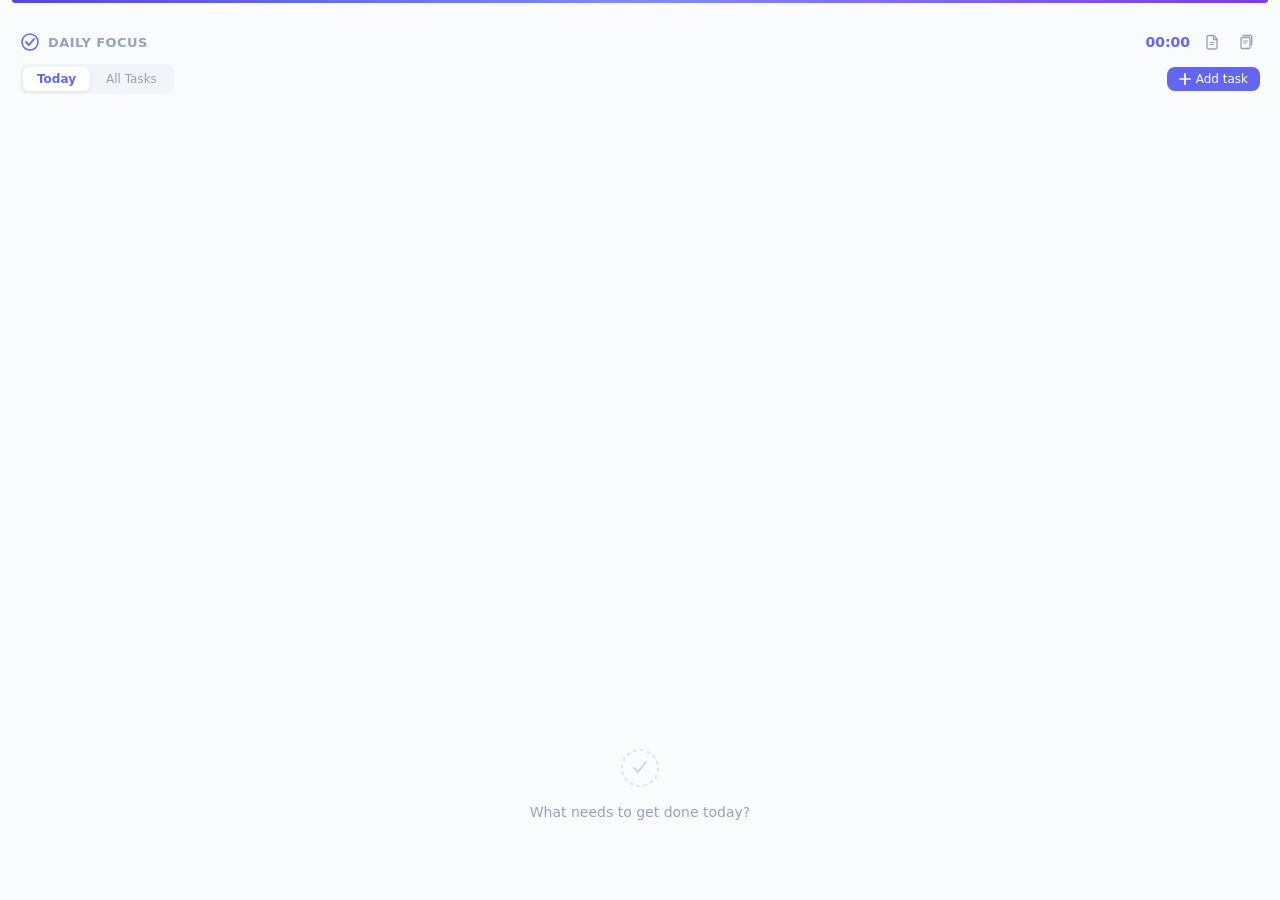
==== commit badd7fa3: "Icon for "Task for today" changed from blue dot to sun" ====
--- a/src/index.html
+++ b/src/index.html
@@ -85,7 +85,7 @@
             </div>
             <div class="modal-field">
               <button type="button" id="modal-today" class="today-toggle-btn is-today">
-                <span class="today-dot"></span> Planned for today
+                <svg width="10" height="10" viewBox="0 0 24 24" fill="currentColor" stroke="currentColor" stroke-width="2" stroke-linecap="round" stroke-linejoin="round"><circle cx="12" cy="12" r="5"/><line x1="12" y1="1" x2="12" y2="3"/><line x1="12" y1="21" x2="12" y2="23"/><line x1="4.22" y1="4.22" x2="5.64" y2="5.64"/><line x1="18.36" y1="18.36" x2="19.78" y2="19.78"/><line x1="1" y1="12" x2="3" y2="12"/><line x1="21" y1="12" x2="23" y2="12"/><line x1="4.22" y1="19.78" x2="5.64" y2="18.36"/><line x1="18.36" y1="5.64" x2="19.78" y2="4.22"/></svg> Planned for today
               </button>
             </div>
             <div class="modal-field">
--- a/src/app.css
+++ b/src/app.css
@@ -41,7 +41,7 @@
   display: flex;
   flex-direction: column;
   padding: 0 20px;
-  padding-top: 20px;
+  padding-top: 28px;
   flex-shrink: 0;
   cursor: grab;
   position: relative;
@@ -560,8 +560,7 @@
 }
 
 .todo-item.dragging {
-  opacity: 0.4;
-  background: #eef2ff;
+  display: none;
 }
 
 /* ── Card Progress Bar ── */
@@ -609,6 +608,18 @@
 
 .todo-item.in-progress .todo-main {
   padding-left: 14px;
+  padding-bottom: 4px;
+}
+
+.todo-progress-row {
+  display: flex;
+  align-items: center;
+  gap: 6px;
+  padding: 0 16px 12px 100px;
+}
+
+.todo-progress-row .timer-display {
+  margin-right: auto;
 }
 
 /* ── Drag Grip ── */
@@ -710,20 +721,23 @@
   gap: 4px;
 }
 
-/* Play button and estimate: slightly muted when not hovered */
+/* Play/today button and estimate: slightly muted when not hovered */
 .todo-actions .play-btn,
+.todo-actions .today-btn,
 .todo-actions .estimate-badge {
   opacity: 0.5;
   transition: opacity 0.15s;
 }
 
 .todo-main:hover .todo-actions .play-btn,
+.todo-main:hover .todo-actions .today-btn,
 .todo-main:hover .todo-actions .estimate-badge {
   opacity: 1;
 }
 
-/* Active play button is always fully opaque */
-.todo-actions .play-btn.active {
+/* Active play/today button is always fully opaque */
+.todo-actions .play-btn.active,
+.todo-actions .today-btn.is-today {
   opacity: 1;
 }
 
@@ -819,6 +833,17 @@
 
 .action-btn.play-btn.active:hover {
   background: #4f46e5;
+}
+
+.action-btn.focus-btn {
+  color: #6366f1;
+  opacity: 0.7;
+}
+
+.action-btn.focus-btn:hover {
+  background: #eef2ff;
+  color: #4f46e5;
+  opacity: 1;
 }
 
 .action-btn.page-btn {
@@ -1109,7 +1134,6 @@
   align-items: center;
   gap: 6px;
   padding: 8px 16px 4px;
-  cursor: pointer;
   user-select: none;
 }
 
@@ -1143,16 +1167,38 @@
   background: #94a3b8;
 }
 
+.project-group-chevron-btn {
+  display: flex;
+  align-items: center;
+  justify-content: center;
+  width: 20px;
+  height: 20px;
+  border: none;
+  background: none;
+  cursor: pointer;
+  border-radius: 4px;
+  padding: 0;
+  color: #94a3b8;
+  transition: background 0.15s, color 0.15s;
+  flex-shrink: 0;
+}
+
+.project-group-chevron-btn:hover {
+  background: #f1f5f9;
+  color: #64748b;
+}
+
 .project-group-chevron {
   width: 12px;
   height: 12px;
-  color: #94a3b8;
+  color: currentColor;
   transition: transform 0.15s;
   flex-shrink: 0;
+  transform: rotate(90deg);
 }
 
 .project-group-header.collapsed .project-group-chevron {
-  transform: rotate(-90deg);
+  transform: rotate(0deg);
 }
 
 .project-group-dot {
@@ -1174,6 +1220,53 @@
   font-size: 10px;
   color: #cbd5e1;
   font-weight: 500;
+  margin-right: auto;
+}
+
+.project-group-action-btn {
+  border: none;
+  background: none;
+  cursor: pointer;
+  color: #cbd5e1;
+  transition: color 0.15s;
+  padding: 2px;
+  border-radius: 4px;
+  display: flex;
+  align-items: center;
+}
+
+
+.project-group-action-btn:hover {
+  color: #6366f1;
+}
+
+.project-group-delete-btn {
+  opacity: 0;
+  transition: opacity 0.15s, color 0.15s;
+}
+
+.project-group-header:hover .project-group-delete-btn {
+  opacity: 0.6;
+}
+
+.project-group-delete-btn:hover {
+  opacity: 1 !important;
+  color: #ef4444 !important;
+}
+
+.project-group-name-edit {
+  font-size: 11px;
+  font-weight: 600;
+  text-transform: uppercase;
+  letter-spacing: 0.4px;
+  color: #475569;
+  border: 1px solid #a5b4fc;
+  border-radius: 4px;
+  padding: 1px 4px;
+  outline: none;
+  background: #fff;
+  font-family: inherit;
+  box-shadow: 0 0 0 2px rgba(99, 102, 241, 0.1);
 }
 
 /* ── Project Pill (on task card) ── */
@@ -1206,15 +1299,23 @@
   margin: 10px 16px 6px;
 }
 
-/* ── Today Dot Indicator (All Tasks view) ── */
-
-.today-dot {
-  width: 6px;
-  height: 6px;
-  border-radius: 50%;
-  background: #6366f1;
-  flex-shrink: 0;
-  margin-right: 2px;
+/* ── Today Sun Button (All Tasks view) ── */
+
+.action-btn.today-btn {
+  color: #6366f1;
+}
+
+.action-btn.today-btn:hover {
+  background: #eef2ff;
+}
+
+.action-btn.today-btn.is-today {
+  color: #6366f1;
+}
+
+.action-btn.today-btn.is-today:hover {
+  background: #eef2ff;
+  color: #4f46e5;
 }
 
 /* ── Detail Section: Project Field ── */
@@ -1341,6 +1442,7 @@
   background: linear-gradient(180deg, rgba(255,255,255,0.97) 0%, rgba(248,250,252,0.97) 100%);
   backdrop-filter: blur(28px) saturate(1.3);
   -webkit-backdrop-filter: blur(28px) saturate(1.3);
+  padding-bottom: 10px;
   border-radius: 14px;
   box-shadow:
     0 20px 40px rgba(0, 0, 0, 0.10),
@@ -1441,7 +1543,7 @@
 
 /* ── Compact Body ── */
 .compact-body {
-  padding: 2px 12px 12px;
+  padding: 2px 12px;
 }
 
 /* ── Task Row (subtle card) ── */
@@ -1643,6 +1745,63 @@
   opacity: 0.7;
 }
 
+/* ── Compact Add Subtask ── */
+.compact-add-sub-trigger {
+  border: none;
+  background: none;
+  color: #94a3b8;
+  font-size: 11.5px;
+  font-family: inherit;
+  cursor: pointer;
+  padding: 8px 24px;
+  transition: color 0.15s;
+}
+
+.compact-add-sub-trigger:hover {
+  color: #6366f1;
+}
+
+.compact-add-sub {
+  display: flex;
+  gap: 6px;
+  margin-top: 6px;
+}
+
+.compact-add-sub > input {
+  flex: 1;
+  padding: 5px 8px;
+  border: 1.5px solid #e2e8f0;
+  border-radius: 6px;
+  font-size: 12px;
+  font-family: inherit;
+  outline: none;
+  min-width: 0;
+}
+
+.compact-add-sub > input:focus {
+  border-color: #6366f1;
+  box-shadow: 0 0 0 2px rgba(99, 102, 241, 0.1);
+}
+
+.compact-add-sub > input::placeholder {
+  color: #94a3b8;
+}
+
+.compact-add-sub button {
+  padding: 4px 10px;
+  border: none;
+  border-radius: 6px;
+  background: #f1f5f9;
+  color: #4b5563;
+  font-size: 12px;
+  font-family: inherit;
+  cursor: pointer;
+}
+
+.compact-add-sub button:hover {
+  background: #e2e8f0;
+}
+
 .compact-sub-grip span {
   display: block;
   width: 2px;
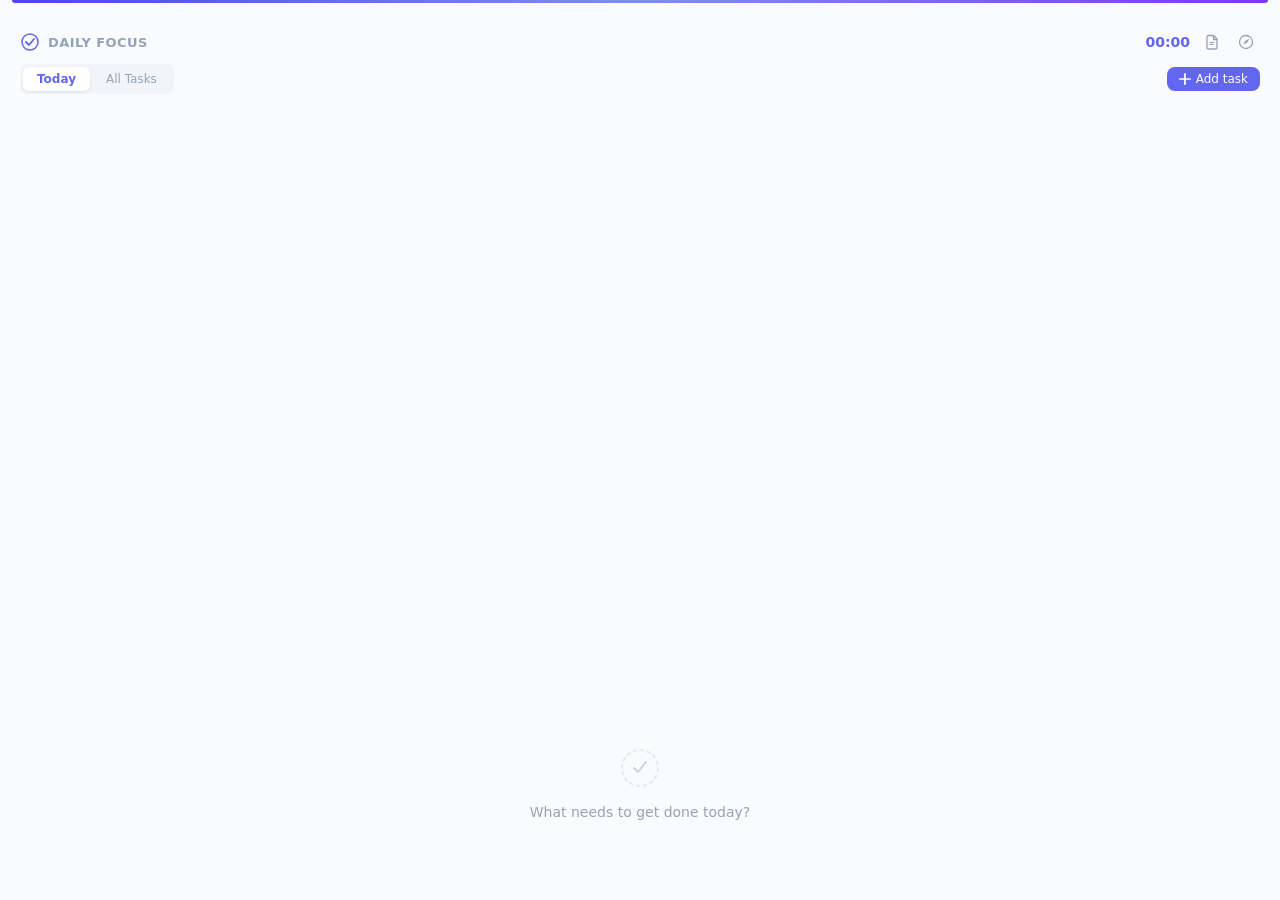
==== commit 652356a5: "All pages browser now transformed into a generic browser" ====
--- a/src/index.html
+++ b/src/index.html
@@ -30,11 +30,10 @@
                 <path d="M6 8.5h4M6 10.5h3" stroke="currentColor" stroke-width="1" stroke-linecap="round"/>
               </svg>
             </button>
-            <button id="all-pages-btn" class="mode-toggle-btn" title="All pages">
+            <button id="all-pages-btn" class="mode-toggle-btn" title="Browse">
               <svg width="16" height="16" viewBox="0 0 16 16" fill="none">
-                <rect x="3" y="3.5" width="9" height="11" rx="1.2" stroke="currentColor" stroke-width="1.3" fill="none"/>
-                <path d="M5 1.5h7.5a1.2 1.2 0 011.2 1.2V11" stroke="currentColor" stroke-width="1.3" stroke-linecap="round" stroke-linejoin="round"/>
-                <path d="M5.5 7h4M5.5 9h3" stroke="currentColor" stroke-width="1" stroke-linecap="round"/>
+                <circle cx="8" cy="8" r="6.5" stroke="currentColor" stroke-width="1.3"/>
+                <polygon points="6.2,9.8 4.5,11.5 7,7 11.5,4.5 9,9" fill="currentColor"/>
               </svg>
             </button>
           </div>
--- a/src/app.css
+++ b/src/app.css
@@ -538,6 +538,11 @@
   flex-shrink: 0;
 }
 
+.todo-item.drop-before,
+.todo-item.drop-after {
+  overflow: visible;
+}
+
 .todo-item:hover {
   border-color: #d4d9e1;
   box-shadow: 0 2px 8px rgba(0, 0, 0, 0.04);
@@ -559,7 +564,8 @@
   border-color: #f0f2f5;
 }
 
-.todo-item.dragging {
+.todo-item.dragging,
+.project-group-header.dragging {
   display: none;
 }
 
@@ -653,10 +659,42 @@
 
 /* ── Drop Indicator ── */
 .drop-indicator {
-  height: 2px;
+  height: 3px;
+  min-height: 3px;
   background: #6366f1;
-  border-radius: 1px;
+  border-radius: 2px;
   margin: 2px 0;
+  flex-shrink: 0;
+  pointer-events: none;
+}
+
+.drop-before,
+.drop-after {
+  position: relative;
+}
+
+.drop-before::before {
+  content: '';
+  position: absolute;
+  top: -5px;
+  left: 0;
+  right: 0;
+  height: 3px;
+  background: #6366f1;
+  border-radius: 2px;
+  pointer-events: none;
+}
+
+.drop-after::after {
+  content: '';
+  position: absolute;
+  bottom: -5px;
+  left: 0;
+  right: 0;
+  height: 3px;
+  background: #6366f1;
+  border-radius: 2px;
+  pointer-events: none;
 }
 
 .expand-btn {
